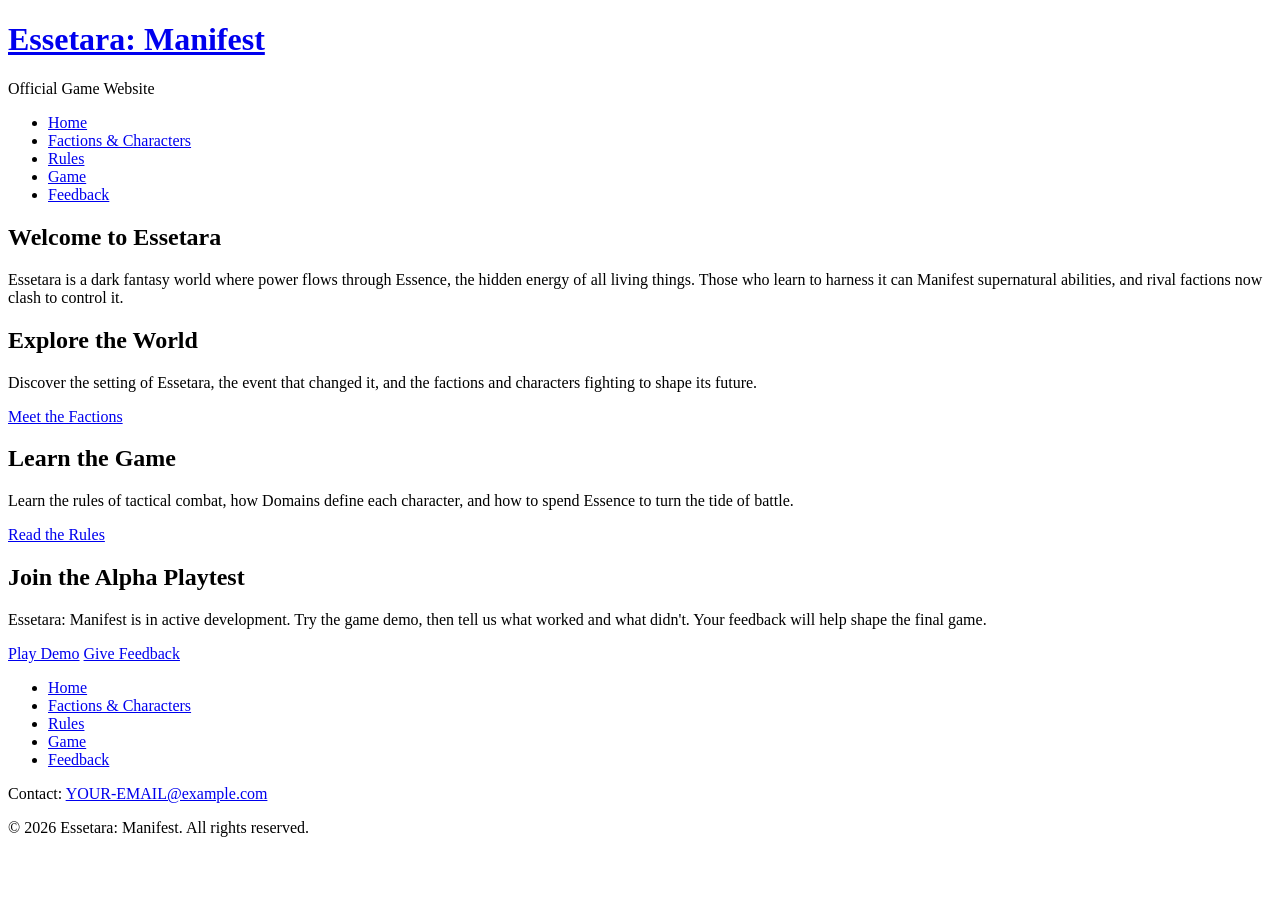
==== index.html @ f959d965 "Add files via upload Add more information about Essetara: Manifest" ====
<!DOCTYPE html>
<html lang="en">
<head>
  <title>Essetara: Manifest – Official Game Website</title>
  <meta charset="utf-8">
  <meta name="viewport" content="width=device-width, initial-scale=1.0">
  <meta name="description" content="Official website for Essetara: Manifest, a dark fantasy tactical skirmish game.">
  <link rel="stylesheet" href="css/style.css">
</head>
<body>
  <div id="wrapper">

    <!-- ===== HEADER: game title and navigation ===== -->
    <header>
      <!-- Future logo: replace this comment with
           <img src="images/logo.png" alt="Essetara: Manifest logo" class="logo"> -->
      <h1><a href="index.html">Essetara: Manifest</a></h1>
      <p class="tagline">Official Game Website</p>

      <nav>
        <ul>
          <li><a href="index.html" class="current">Home</a></li>
          <li><a href="factions.html">Factions &amp; Characters</a></li>
          <li><a href="rules.html">Rules</a></li>
          <li><a href="game.html">Game</a></li>
          <li><a href="feedback.html">Feedback</a></li>
        </ul>
      </nav>
    </header>

    <main>

      <!-- ===== WELCOME HERO (image: images/hero-welcome.jpg) ===== -->
      <section id="welcome" class="hero">
        <div class="hero-text">
          <h2>Welcome to Essetara</h2>
          <p>Essetara is a dark fantasy world where power flows through Essence, the hidden energy of all living things. Those who learn to harness it can Manifest supernatural abilities, and rival factions now clash to control it.</p>
        </div>
      </section>

      <!-- ===== TWO CARDS: Explore the World and Learn the Game ===== -->
      <div class="card-row">

        <!-- Card image: images/card-world.jpg -->
        <article id="explore-card" class="card">
          <div class="card-text">
            <h2>Explore the World</h2>
            <p>Discover the setting of Essetara, the event that changed it, and the factions and characters fighting to shape its future.</p>
            <a href="factions.html" class="button">Meet the Factions</a>
          </div>
        </article>

        <!-- Card image: images/card-rules.jpg -->
        <article id="learn-card" class="card">
          <div class="card-text">
            <h2>Learn the Game</h2>
            <p>Learn the rules of tactical combat, how Domains define each character, and how to spend Essence to turn the tide of battle.</p>
            <a href="rules.html" class="button">Read the Rules</a>
          </div>
        </article>

      </div>

      <!-- ===== ALPHA PLAYTEST CALL TO ACTION (image: images/hero-playtest.jpg) ===== -->
      <section id="playtest" class="hero">
        <div class="hero-text">
          <h2>Join the Alpha Playtest</h2>
          <p>Essetara: Manifest is in active development. Try the game demo, then tell us what worked and what didn't. Your feedback will help shape the final game.</p>
          <a href="game.html" class="button">Play Demo</a>
          <a href="feedback.html" class="button button-outline">Give Feedback</a>
        </div>
      </section>

    </main>

    <!-- ===== FOOTER: copyright, links, and contact ===== -->
    <footer>
      <ul class="footer-links">
        <li><a href="index.html">Home</a></li>
        <li><a href="factions.html">Factions &amp; Characters</a></li>
        <li><a href="rules.html">Rules</a></li>
        <li><a href="game.html">Game</a></li>
        <li><a href="feedback.html">Feedback</a></li>
      </ul>

      <!-- Replace YOUR-EMAIL@example.com with your real contact email (in both places below) -->
      <p>Contact: <a href="mailto:YOUR-EMAIL@example.com">YOUR-EMAIL@example.com</a></p>

      <p>&copy; 2026 Essetara: Manifest. All rights reserved.</p>
    </footer>

  </div>
</body>
</html>
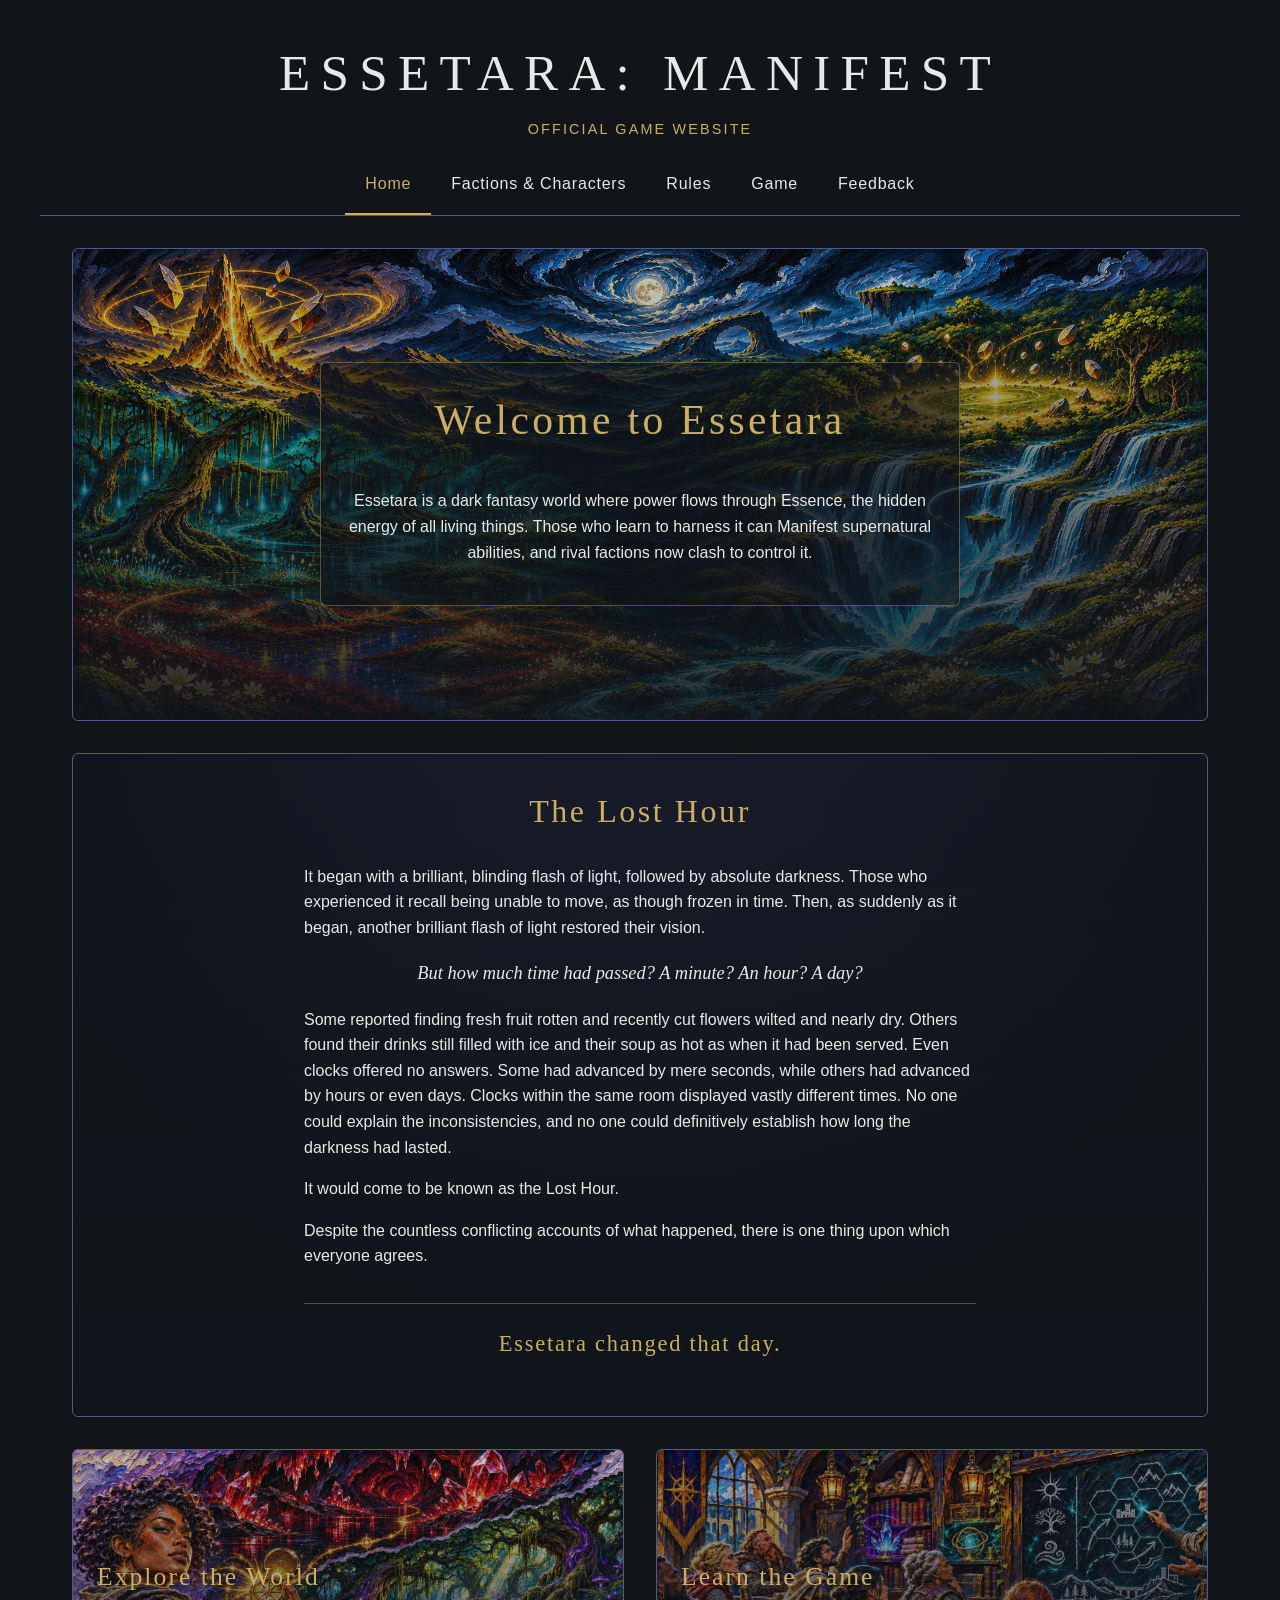
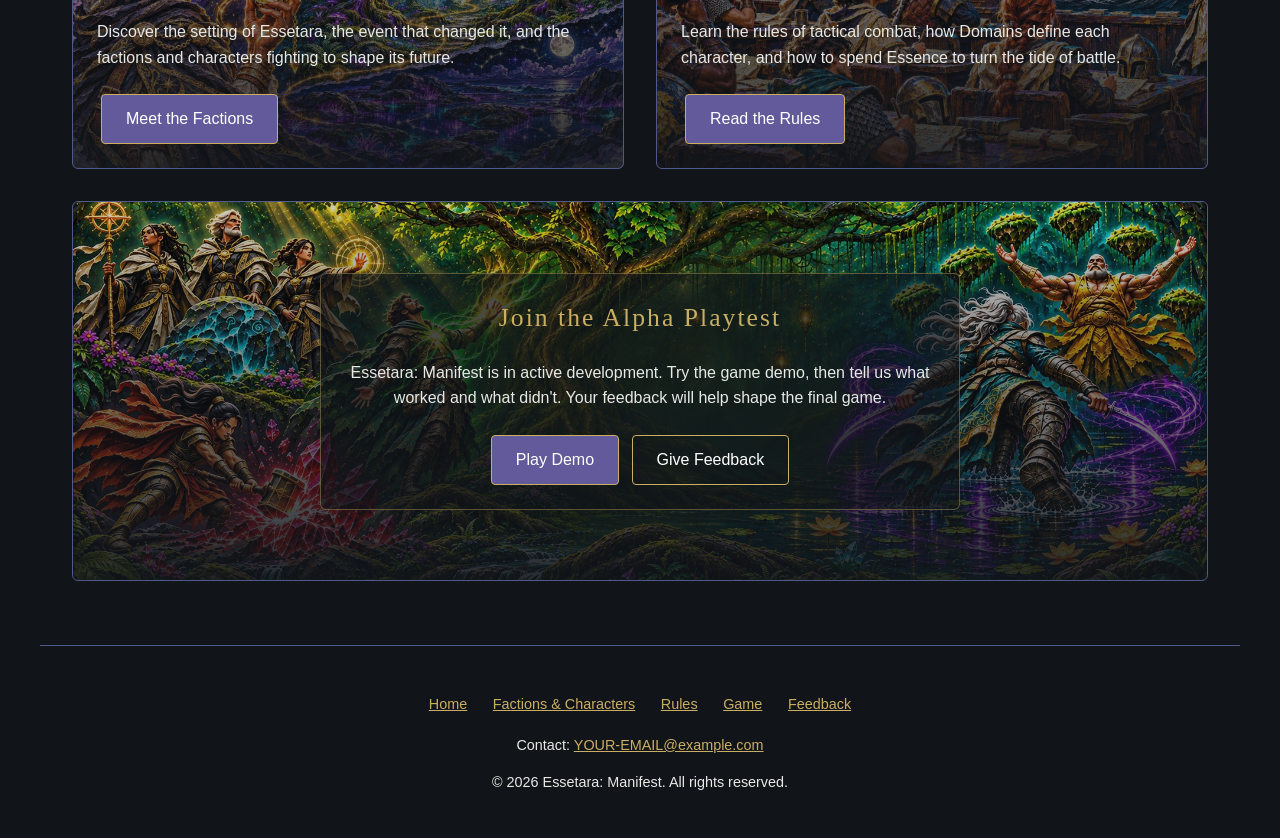
==== commit b1f021be: "Add The Lost Hour section to the Home page" ====
--- a/index.html
+++ b/index.html
@@ -35,6 +35,26 @@
         <div class="hero-text">
           <h2>Welcome to Essetara</h2>
           <p>Essetara is a dark fantasy world where power flows through Essence, the hidden energy of all living things. Those who learn to harness it can Manifest supernatural abilities, and rival factions now clash to control it.</p>
+        </div>
+      </section>
+
+      <!-- ===== THE LOST HOUR: the event that changed everything
+           (optional background image: images/lost-hour.jpg) ===== -->
+      <section id="lost-hour">
+        <div class="story-text">
+          <h2>The Lost Hour</h2>
+
+          <p>It began with a brilliant, blinding flash of light, followed by absolute darkness. Those who experienced it recall being unable to move, as though frozen in time. Then, as suddenly as it began, another brilliant flash of light restored their vision.</p>
+
+          <p class="story-question">But how much time had passed? A minute? An hour? A day?</p>
+
+          <p>Some reported finding fresh fruit rotten and recently cut flowers wilted and nearly dry. Others found their drinks still filled with ice and their soup as hot as when it had been served. Even clocks offered no answers. Some had advanced by mere seconds, while others had advanced by hours or even days. Clocks within the same room displayed vastly different times. No one could explain the inconsistencies, and no one could definitively establish how long the darkness had lasted.</p>
+
+          <p>It would come to be known as the Lost Hour.</p>
+
+          <p>Despite the countless conflicting accounts of what happened, there is one thing upon which everyone agrees.</p>
+
+          <p class="story-ending">Essetara changed that day.</p>
         </div>
       </section>
 
--- a/css/style.css
+++ b/css/style.css
@@ -0,0 +1,616 @@
+/* =========================================================
+   Essetara: Manifest – Official Game Website
+   Main stylesheet (css/style.css)
+
+   Color palette
+   Background:  #11151A  (near-black charcoal)
+   Text:        #E7E9E6  (soft white)
+   Primary:     #625A9B  (blue violet)
+   Secondary:   #4E5A8A  (deep indigo)
+   Accent:      #C9AE63  (muted antique gold)
+   ========================================================= */
+
+* {
+  box-sizing: border-box;
+}
+
+/* ===== BASE PAGE STYLES ===== */
+
+/* Jump links (like the faction links) glide to their section instead of jumping */
+html {
+  scroll-behavior: smooth;
+}
+
+body {
+  margin: 0;
+  background-color: #11151A;
+  color: #E7E9E6;
+  font-family: Arial, Helvetica, sans-serif;
+  line-height: 1.6;
+}
+
+#wrapper {
+  max-width: 1200px;
+  margin: 0 auto;
+}
+
+h1,
+h2,
+h3,
+h4 {
+  font-family: Georgia, "Times New Roman", serif;
+  font-weight: normal;
+  letter-spacing: 0.08em;
+}
+
+h2 {
+  color: #C9AE63;
+  font-size: 1.6em;
+  margin-top: 0;
+}
+
+/* ===== HEADER ===== */
+header {
+  text-align: center;
+  padding: 2em 1em 0 1em;
+  border-bottom: 1px solid #4E5A8A;
+}
+
+header h1 {
+  margin: 0;
+  font-size: 2em;
+  text-transform: uppercase;
+  letter-spacing: 0.2em;
+}
+
+header h1 a {
+  color: #E7E9E6;
+  text-decoration: none;
+}
+
+.tagline {
+  margin-top: 0.25em;
+  color: #C9AE63;
+  font-size: 0.9em;
+  letter-spacing: 0.15em;
+  text-transform: uppercase;
+}
+
+/* Future logo image (add the <img> in index.html when ready) */
+.logo {
+  display: block;
+  max-width: 120px;
+  margin: 0 auto 1em auto;
+}
+
+/* ===== NAVIGATION ===== */
+nav ul {
+  list-style-type: none;
+  margin: 0;
+  padding-left: 0;
+}
+
+nav li {
+  border-top: 1px solid #4E5A8A;
+}
+
+nav a {
+  display: block;
+  padding: 0.75em;
+  text-decoration: none;
+  letter-spacing: 0.05em;
+}
+
+nav a:link,
+nav a:visited {
+  color: #E7E9E6;
+}
+
+nav a:hover,
+nav a:focus {
+  color: #C9AE63;
+}
+
+/* Highlights the page the visitor is currently on */
+nav a.current {
+  color: #C9AE63;
+  border-bottom: 2px solid #C9AE63;
+}
+
+/* ===== MAIN CONTENT ===== */
+main {
+  padding: 1.5em 1em;
+}
+
+/* ===== HERO SECTIONS (Welcome and Alpha Playtest) =====
+   Each background has two layers:
+   1. A dark gradient on top so the text stays readable.
+   2. The artwork image underneath.
+   If an image file is missing, the gradient and the
+   background-color still display, so the page looks finished. */
+.hero {
+  display: flex;
+  align-items: center;
+  justify-content: center;
+  min-height: 320px;
+  margin-bottom: 2em;
+  padding: 2em 1em;
+  background-color: #1B2030;
+  background-size: cover;
+  background-position: center;
+  background-repeat: no-repeat;
+  border: 1px solid #4E5A8A;
+  border-radius: 6px;
+  text-align: center;
+}
+
+/* IMAGE: replace images/hero-welcome.jpg with your Welcome artwork */
+#welcome {
+  min-height: 420px;
+  background-image: linear-gradient(rgba(17, 21, 26, 0.2), rgba(17, 21, 26, 0.9)),
+                    url(../images/hero-welcome.jpg),
+                    linear-gradient(135deg, #2A2550, #11151A);
+}
+
+/* IMAGE: replace images/hero-playtest.jpg with your Playtest artwork */
+#playtest {
+  background-image: linear-gradient(rgba(17, 21, 26, 0.2), rgba(17, 21, 26, 0.9)),
+                    url(../images/hero-playtest.jpg),
+                    linear-gradient(135deg, #11151A, #2E3558);
+}
+
+.hero-text {
+  max-width: 40em;
+  padding: 1.5em;
+  background-color: rgba(17, 21, 26, 0.6);
+  border: 1px solid rgba(201, 174, 99, 0.4);
+  border-radius: 6px;
+}
+
+#welcome h2 {
+  font-size: 2em;
+}
+
+/* ===== THE LOST HOUR (story section under Welcome) =====
+   A dark, mostly-text panel. The top gradient is very dark so the long
+   text stays easy to read. Add images/lost-hour.jpg later if you want
+   artwork behind it; until then the purple glow gradient shows. */
+#lost-hour {
+  margin-bottom: 2em;
+  padding: 2em 1.25em;
+  background-color: #1B2030;
+  background-image: linear-gradient(rgba(17, 21, 26, 0.8), rgba(17, 21, 26, 0.95)),
+                    url(../images/lost-hour.jpg),
+                    radial-gradient(circle at top, #3A3470, #11151A 70%);
+  background-size: cover;
+  background-position: center;
+  border: 1px solid #4E5A8A;
+  border-radius: 6px;
+}
+
+/* Keeps the lines a comfortable reading length on wide screens */
+.story-text {
+  max-width: 42em;
+  margin: 0 auto;
+}
+
+#lost-hour h2 {
+  font-size: 2em;
+  text-align: center;
+}
+
+.story-question {
+  font-family: Georgia, "Times New Roman", serif;
+  font-style: italic;
+  font-size: 1.15em;
+  text-align: center;
+}
+
+/* The closing line: gold, larger, with a thin gold rule above it */
+.story-ending {
+  margin-top: 1.5em;
+  padding-top: 1em;
+  font-family: Georgia, "Times New Roman", serif;
+  font-size: 1.4em;
+  letter-spacing: 0.08em;
+  color: #C9AE63;
+  text-align: center;
+  border-top: 1px solid rgba(201, 174, 99, 0.4);
+}
+
+/* ===== CONTENT CARDS (Explore the World and Learn the Game) ===== */
+.card {
+  display: flex;
+  align-items: flex-end;
+  min-height: 320px;
+  margin-bottom: 2em;
+  background-color: #1B2030;
+  background-size: cover;
+  background-position: center;
+  border: 1px solid #4E5A8A;
+  border-radius: 6px;
+}
+
+/* IMAGE: World artwork (images/card-world.jpg)
+   background-position keeps the character on the left side in view */
+#explore-card {
+  background-image: linear-gradient(rgba(17, 21, 26, 0.2), rgba(17, 21, 26, 0.9)),
+                    url(../images/card-world.jpg),
+                    linear-gradient(160deg, #3A3470, #11151A);
+  background-position: 15% center;
+}
+
+/* IMAGE: replace images/card-rules.jpg with your Rules artwork */
+#learn-card {
+  background-image: linear-gradient(rgba(17, 21, 26, 0.3), rgba(17, 21, 26, 0.9)),
+                    url(../images/card-rules.jpg),
+                    linear-gradient(160deg, #2E3A66, #11151A);
+}
+
+.card-text {
+  padding: 1.5em;
+}
+
+/* ===== BUTTONS ===== */
+.button {
+  display: inline-block;
+  margin: 0.5em 0.25em 0 0.25em;
+  padding: 0.7em 1.5em;
+  background-color: #625A9B;
+  color: #FFFFFF;
+  text-decoration: none;
+  border: 1px solid #C9AE63;
+  border-radius: 4px;
+  transition: background-color 0.3s;
+}
+
+.button:hover,
+.button:focus {
+  background-color: #4E5A8A;
+}
+
+/* Second-style button with a transparent background */
+.button-outline {
+  background-color: transparent;
+}
+
+/* =========================================================
+   FACTIONS & CHARACTERS PAGE (factions.html)
+   ========================================================= */
+
+/* ----- Page banner ----- */
+.page-banner {
+  margin-bottom: 1.5em;
+  padding: 2em 1em;
+  background-color: #1B2030;
+  background-size: cover;
+  background-position: center;
+  border: 1px solid #625A9B;
+  border-radius: 6px;
+  text-align: center;
+}
+
+.page-banner h2 {
+  margin-bottom: 0.25em;
+  font-size: 2.2em;
+}
+
+.page-banner p {
+  margin: 0;
+}
+
+/* IMAGE: replace images/banner-factions.jpg with your Factions banner artwork */
+#factions-banner {
+  background-image: linear-gradient(rgba(17, 21, 26, 0.4), rgba(17, 21, 26, 0.8)),
+                    url(../images/banner-factions.jpg),
+                    linear-gradient(135deg, #2A2550, #11151A 50%, #2E3558);
+}
+
+/* ----- Faction jump links ----- */
+.faction-nav {
+  margin-bottom: 2em;
+}
+
+.faction-nav li {
+  margin: 0.4em;
+  border-top: none;
+}
+
+.faction-nav a {
+  padding: 0.6em 2em;
+  background-color: rgba(98, 90, 155, 0.35);
+  border: 1px solid #8E86C8;
+  border-radius: 4px;
+  text-align: center;
+}
+
+.faction-nav a:hover,
+.faction-nav a:focus {
+  background-color: #625A9B;
+  color: #E7E9E6;
+}
+
+/* ----- Faction sections ----- */
+.faction {
+  margin-bottom: 2em;
+  background-color: #151A24;
+  border: 1px solid #625A9B;
+  border-radius: 6px;
+}
+
+/* Faction header: emblem, name, motto, and overview */
+.faction-header {
+  display: flex;
+  flex-direction: column;
+  align-items: center;
+  gap: 1em;
+  padding: 1.5em;
+  background-color: #1B2030;
+  background-size: cover;
+  background-position: right center;
+  background-repeat: no-repeat;
+  border-bottom: 1px solid #4E5A8A;
+  border-radius: 6px 6px 0 0;
+  text-align: center;
+}
+
+/* IMAGES: faction header backgrounds. The gradient keeps the left side
+   dark for the text and lets the artwork show on the right. */
+#order-of-absolution .faction-header {
+  background-image: linear-gradient(to right, rgba(17, 21, 26, 0.95) 40%, rgba(17, 21, 26, 0.4)),
+                    url(../images/faction-absolution.jpg),
+                    linear-gradient(to right, #1B2030, #3A2E4A);
+}
+
+#esses-chosen .faction-header {
+  background-image: linear-gradient(to right, rgba(17, 21, 26, 0.95) 40%, rgba(17, 21, 26, 0.4)),
+                    url(../images/faction-chosen.jpg),
+                    linear-gradient(to right, #1B2030, #24384A);
+}
+
+#horizon-industries .faction-header {
+  background-image: linear-gradient(to right, rgba(17, 21, 26, 0.95) 40%, rgba(17, 21, 26, 0.4)),
+                    url(../images/faction-horizon.jpg),
+                    linear-gradient(to right, #1B2030, #2E3558);
+}
+
+/* Emblems sit on a light tile so their dark details (the Order's ring,
+   New Horizon's navy stripes) stay visible against the dark page.
+   object-fit: contain shows the whole emblem without cropping. */
+.emblem {
+  width: 110px;
+  height: 110px;
+  flex-shrink: 0;
+  padding: 4px;
+  object-fit: contain;
+  background-image: radial-gradient(#E7E9E6, #A9ADBE);
+  border: 1px solid #C9AE63;
+  border-radius: 4px;
+}
+
+.faction-intro h3 {
+  margin: 0;
+  color: #C9AE63;
+  font-size: 1.8em;
+}
+
+.faction-motto {
+  margin: 0 0 0.5em 0;
+  font-family: Georgia, "Times New Roman", serif;
+  font-style: italic;
+}
+
+.faction-intro p {
+  max-width: 45em;
+}
+
+/* ----- Character cards ----- */
+.character-row {
+  padding: 1em;
+}
+
+/* On phones the portrait sits above the text; from 600px up it moves beside it */
+.character-card {
+  display: flex;
+  flex-direction: column;
+  align-items: center;
+  gap: 1em;
+  margin-bottom: 1.5em;
+  padding: 1em;
+  background-color: #1B2030;
+  border: 1px solid #625A9B;
+  border-radius: 6px;
+}
+
+.character-card:last-child {
+  margin-bottom: 0;
+}
+
+/* Every portrait displays at the same size, whatever the image's original size */
+.portrait {
+  width: 110px;
+  height: 150px;
+  flex-shrink: 0;
+  object-fit: cover;
+  border: 1px solid #8E86C8;
+  border-radius: 4px;
+}
+
+.character-info h4 {
+  margin: 0 0 0.4em 0;
+  color: #C9AE63;
+  font-size: 1.25em;
+}
+
+.character-info h5 {
+  margin: 0.75em 0 0.25em 0;
+  padding-top: 0.75em;
+  border-top: 1px solid rgba(201, 174, 99, 0.5);
+  color: #C9AE63;
+  font-size: 0.95em;
+  font-weight: normal;
+}
+
+.character-info p {
+  margin: 0;
+  font-size: 0.9em;
+}
+
+/* =========================================================
+   GAME PAGE (game.html)
+   ========================================================= */
+
+#game-banner {
+  background-image: linear-gradient(rgba(17, 21, 26, 0.4), rgba(17, 21, 26, 0.8)),
+                    url(../images/hero-playtest.jpg),
+                    linear-gradient(135deg, #2A2550, #11151A 50%, #2E3558);
+}
+
+/* Gold-trimmed box around the game */
+.game-frame-box {
+  margin-bottom: 1.5em;
+  padding: 0.5em;
+  background-color: #151A24;
+  border: 1px solid #C9AE63;
+  border-radius: 6px;
+}
+
+/* The game fills the box's width and keeps its 16:9 widescreen shape */
+.game-frame {
+  display: block;
+  width: 100%;
+  aspect-ratio: 16 / 9;
+  border: 0;
+  background-color: #000000;
+}
+
+.game-notes {
+  margin-bottom: 2em;
+  text-align: center;
+}
+
+/* ===== FOOTER ===== */
+footer {
+  padding: 2em 1em;
+  border-top: 1px solid #4E5A8A;
+  text-align: center;
+  font-size: 0.9em;
+}
+
+.footer-links {
+  list-style-type: none;
+  padding-left: 0;
+}
+
+.footer-links li {
+  display: inline-block;
+  margin: 0.25em 0.75em;
+}
+
+footer a:link,
+footer a:visited {
+  color: #C9AE63;
+}
+
+footer a:hover,
+footer a:focus {
+  color: #E7E9E6;
+}
+
+/* ===== TABLET AND LARGER (600px and up) ===== */
+@media (min-width: 600px) {
+  header h1 {
+    font-size: 2.6em;
+  }
+
+  /* Navigation becomes a horizontal bar */
+  nav ul {
+    display: flex;
+    flex-flow: row wrap;
+    justify-content: center;
+  }
+
+  nav li {
+    border-top: none;
+  }
+
+  nav a {
+    padding: 1em 1.25em;
+  }
+
+  /* The two cards sit side by side and share the width equally */
+  .card-row {
+    display: flex;
+    flex-direction: row;
+    gap: 2em;
+  }
+
+  .card {
+    flex: 1;
+  }
+
+  /* Welcome box takes the same shape as hero-welcome.jpg (1920 x 800),
+     so the whole image shows without the top or bottom being cut off.
+     If you replace the image with one of a different size,
+     update these two numbers to match its width and height. */
+  #welcome {
+    min-height: 0;
+    aspect-ratio: 1920 / 800;
+  }
+
+  /* Factions page: emblem sits beside the faction text,
+     separated by a thin gold line */
+  .faction-header {
+    flex-direction: row;
+    text-align: left;
+  }
+
+  .faction-intro {
+    padding-left: 1.5em;
+    border-left: 2px solid #C9AE63;
+  }
+
+  .character-row {
+    padding: 1.5em;
+  }
+
+  .character-card {
+    flex-direction: row;
+    align-items: flex-start;
+  }
+}
+
+/* ===== DESKTOP (1024px and up) ===== */
+@media (min-width: 1024px) {
+  header h1 {
+    font-size: 3.2em;
+  }
+
+  main {
+    padding: 2em;
+  }
+
+  .hero {
+    min-height: 380px;
+  }
+
+  #welcome h2 {
+    font-size: 2.6em;
+  }
+
+  /* Factions page: three character cards side by side, equal width */
+  .character-row {
+    display: flex;
+    gap: 1.25em;
+  }
+
+  .character-card {
+    flex: 1;
+    margin-bottom: 0;
+  }
+
+  .portrait {
+    width: 95px;
+    height: 130px;
+  }
+}
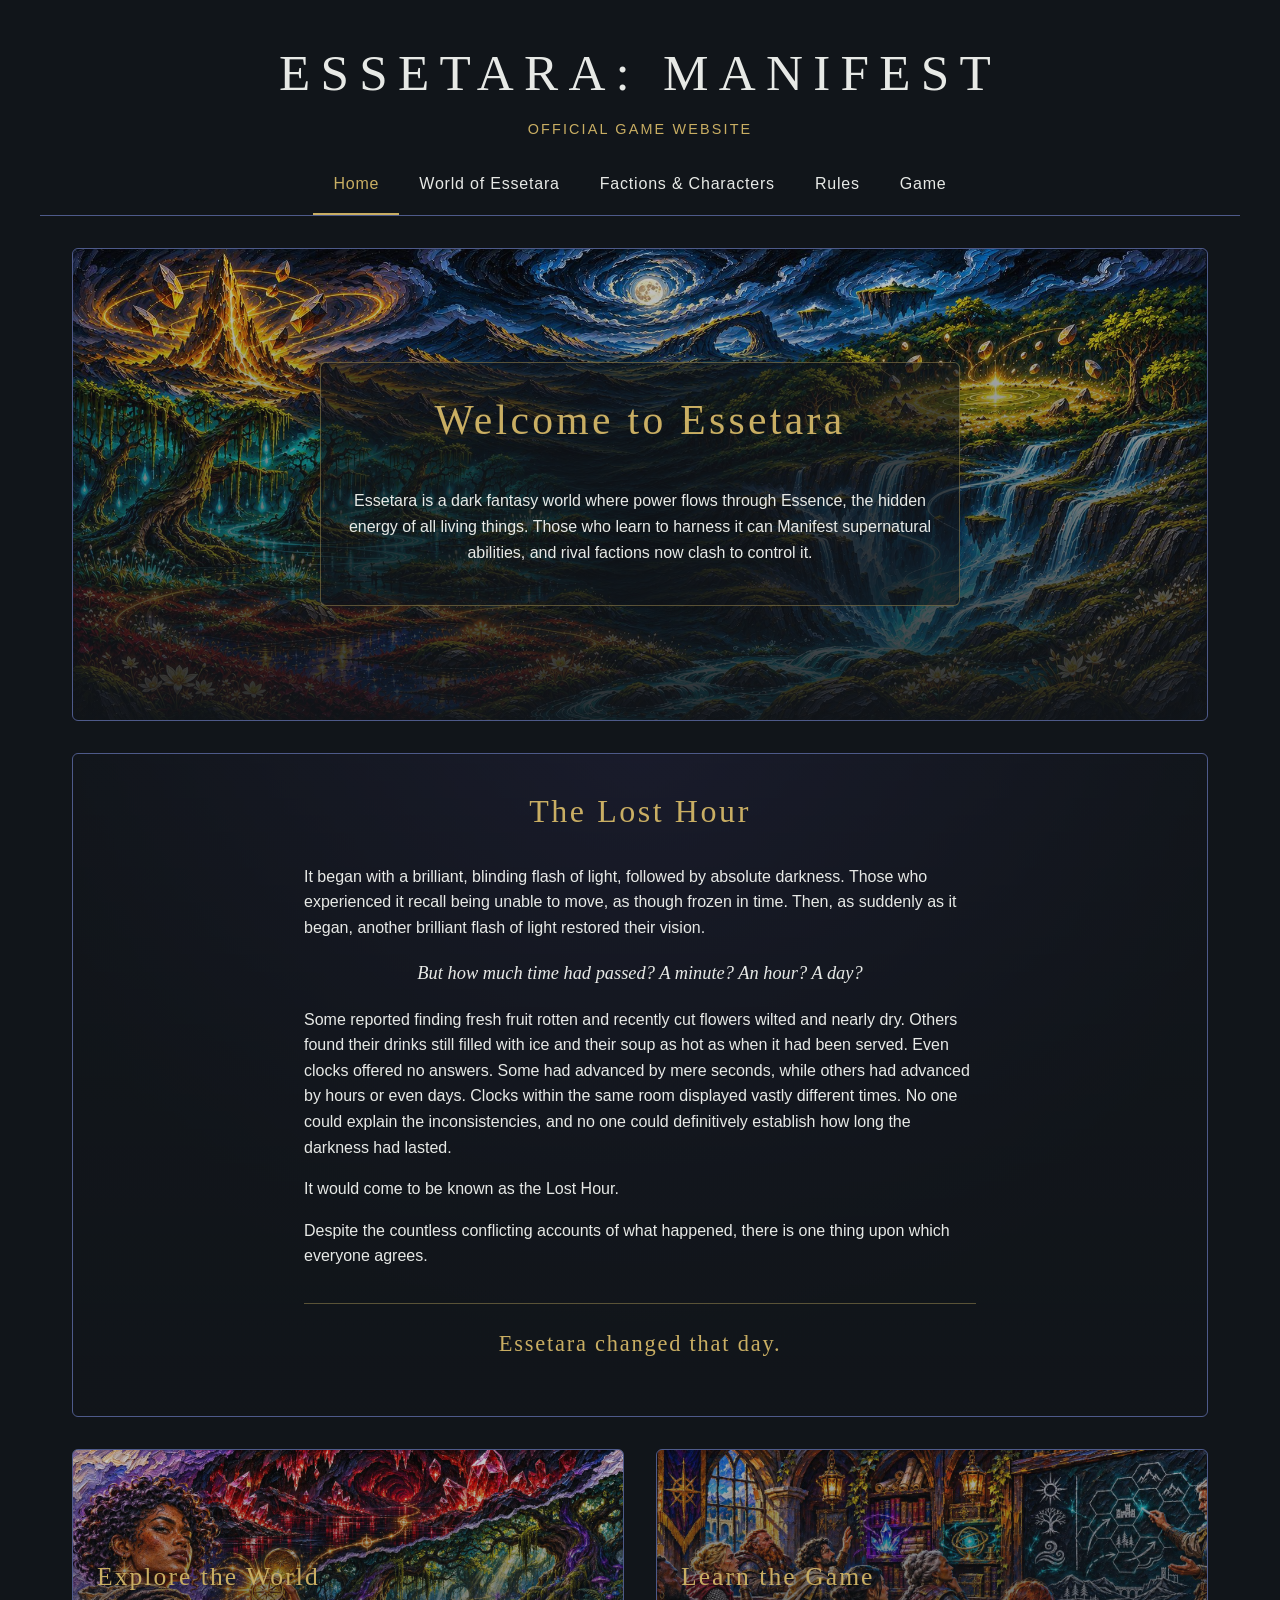
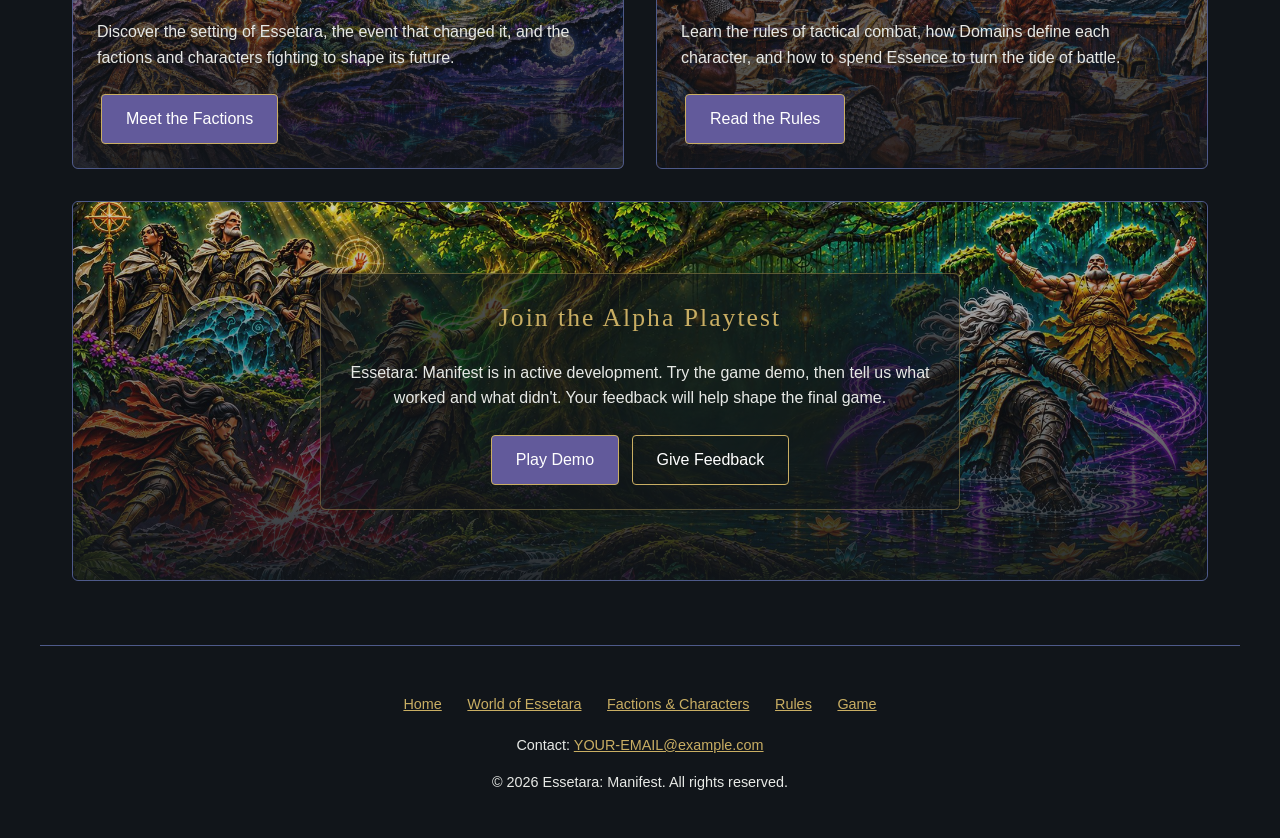
==== commit 0c170d17: "Move feedback into the Game page, add World of Essetara to navigation" ====
--- a/index.html
+++ b/index.html
@@ -20,10 +20,10 @@
       <nav>
         <ul>
           <li><a href="index.html" class="current">Home</a></li>
+          <li><a href="world.html">World of Essetara</a></li>
           <li><a href="factions.html">Factions &amp; Characters</a></li>
           <li><a href="rules.html">Rules</a></li>
           <li><a href="game.html">Game</a></li>
-          <li><a href="feedback.html">Feedback</a></li>
         </ul>
       </nav>
     </header>
@@ -87,7 +87,7 @@
           <h2>Join the Alpha Playtest</h2>
           <p>Essetara: Manifest is in active development. Try the game demo, then tell us what worked and what didn't. Your feedback will help shape the final game.</p>
           <a href="game.html" class="button">Play Demo</a>
-          <a href="feedback.html" class="button button-outline">Give Feedback</a>
+          <a href="game.html#feedback" class="button button-outline">Give Feedback</a>
         </div>
       </section>
 
@@ -97,10 +97,10 @@
     <footer>
       <ul class="footer-links">
         <li><a href="index.html">Home</a></li>
+        <li><a href="world.html">World of Essetara</a></li>
         <li><a href="factions.html">Factions &amp; Characters</a></li>
         <li><a href="rules.html">Rules</a></li>
         <li><a href="game.html">Game</a></li>
-        <li><a href="feedback.html">Feedback</a></li>
       </ul>
 
       <!-- Replace YOUR-EMAIL@example.com with your real contact email (in both places below) -->
--- a/css/style.css
+++ b/css/style.css
@@ -175,17 +175,22 @@
    A dark, mostly-text panel. The top gradient is very dark so the long
    text stays easy to read. Add images/lost-hour.jpg later if you want
    artwork behind it; until then the purple glow gradient shows. */
-#lost-hour {
+/* Shared dark panel: also used by the Feedback section on game.html */
+#lost-hour,
+#feedback {
   margin-bottom: 2em;
   padding: 2em 1.25em;
   background-color: #1B2030;
+  border: 1px solid #4E5A8A;
+  border-radius: 6px;
+}
+
+#lost-hour {
   background-image: linear-gradient(rgba(17, 21, 26, 0.8), rgba(17, 21, 26, 0.95)),
                     url(../images/lost-hour.jpg),
                     radial-gradient(circle at top, #3A3470, #11151A 70%);
   background-size: cover;
   background-position: center;
-  border: 1px solid #4E5A8A;
-  border-radius: 6px;
 }
 
 /* Keeps the lines a comfortable reading length on wide screens */
@@ -489,6 +494,80 @@
   text-align: center;
 }
 
+/* ----- Feedback section (the panel itself is styled with #lost-hour) ----- */
+#feedback h2 {
+  text-align: center;
+}
+
+/* Inner boxes: the download steps and the form preview */
+.feedback-box {
+  margin-top: 1.5em;
+  padding: 1.5em;
+  background-color: #151A24;
+  border: 1px solid #625A9B;
+  border-radius: 6px;
+}
+
+.feedback-box h3 {
+  margin-top: 0;
+  color: #C9AE63;
+}
+
+.feedback-steps li {
+  margin-bottom: 0.4em;
+}
+
+.preview-note {
+  font-style: italic;
+  font-size: 0.9em;
+}
+
+/* The form stacks each label above its field */
+#feedback form {
+  display: flex;
+  flex-direction: column;
+}
+
+#feedback label,
+.form-question {
+  margin: 1em 0 0.4em 0;
+  color: #E7E9E6;
+}
+
+#feedback input[type="text"],
+#feedback input[type="email"],
+#feedback textarea {
+  width: 100%;
+  padding: 0.6em;
+  background-color: #11151A;
+  color: #E7E9E6;
+  font-family: Arial, Helvetica, sans-serif;
+  font-size: 1em;
+  border: 1px solid #4E5A8A;
+  border-radius: 4px;
+}
+
+/* Gold outline shows which field the tester is typing in */
+#feedback input:focus,
+#feedback textarea:focus {
+  border-color: #C9AE63;
+  outline: none;
+}
+
+/* Question 2: Yes/No buttons with the email field beside them */
+#feedback .contact-choice label {
+  margin: 0 1.5em 0 0.4em;
+}
+
+/* Gold radio buttons */
+.contact-choice input {
+  accent-color: #C9AE63;
+}
+
+.contact-email label {
+  display: block;
+}
+
 /* ===== FOOTER ===== */
 footer {
   padding: 2em 1em;
@@ -578,6 +657,26 @@
     flex-direction: row;
     align-items: flex-start;
   }
+
+  /* Game page feedback: Yes/No and the email field sit side by side */
+  .contact-row {
+    display: flex;
+    flex-direction: row;
+    align-items: flex-end;
+    gap: 1.5em;
+  }
+
+  .contact-choice {
+    padding-bottom: 0.6em;
+  }
+
+  .contact-email {
+    flex: 1;
+  }
+
+  #feedback .contact-email label {
+    margin-top: 0;
+  }
 }
 
 /* ===== DESKTOP (1024px and up) ===== */
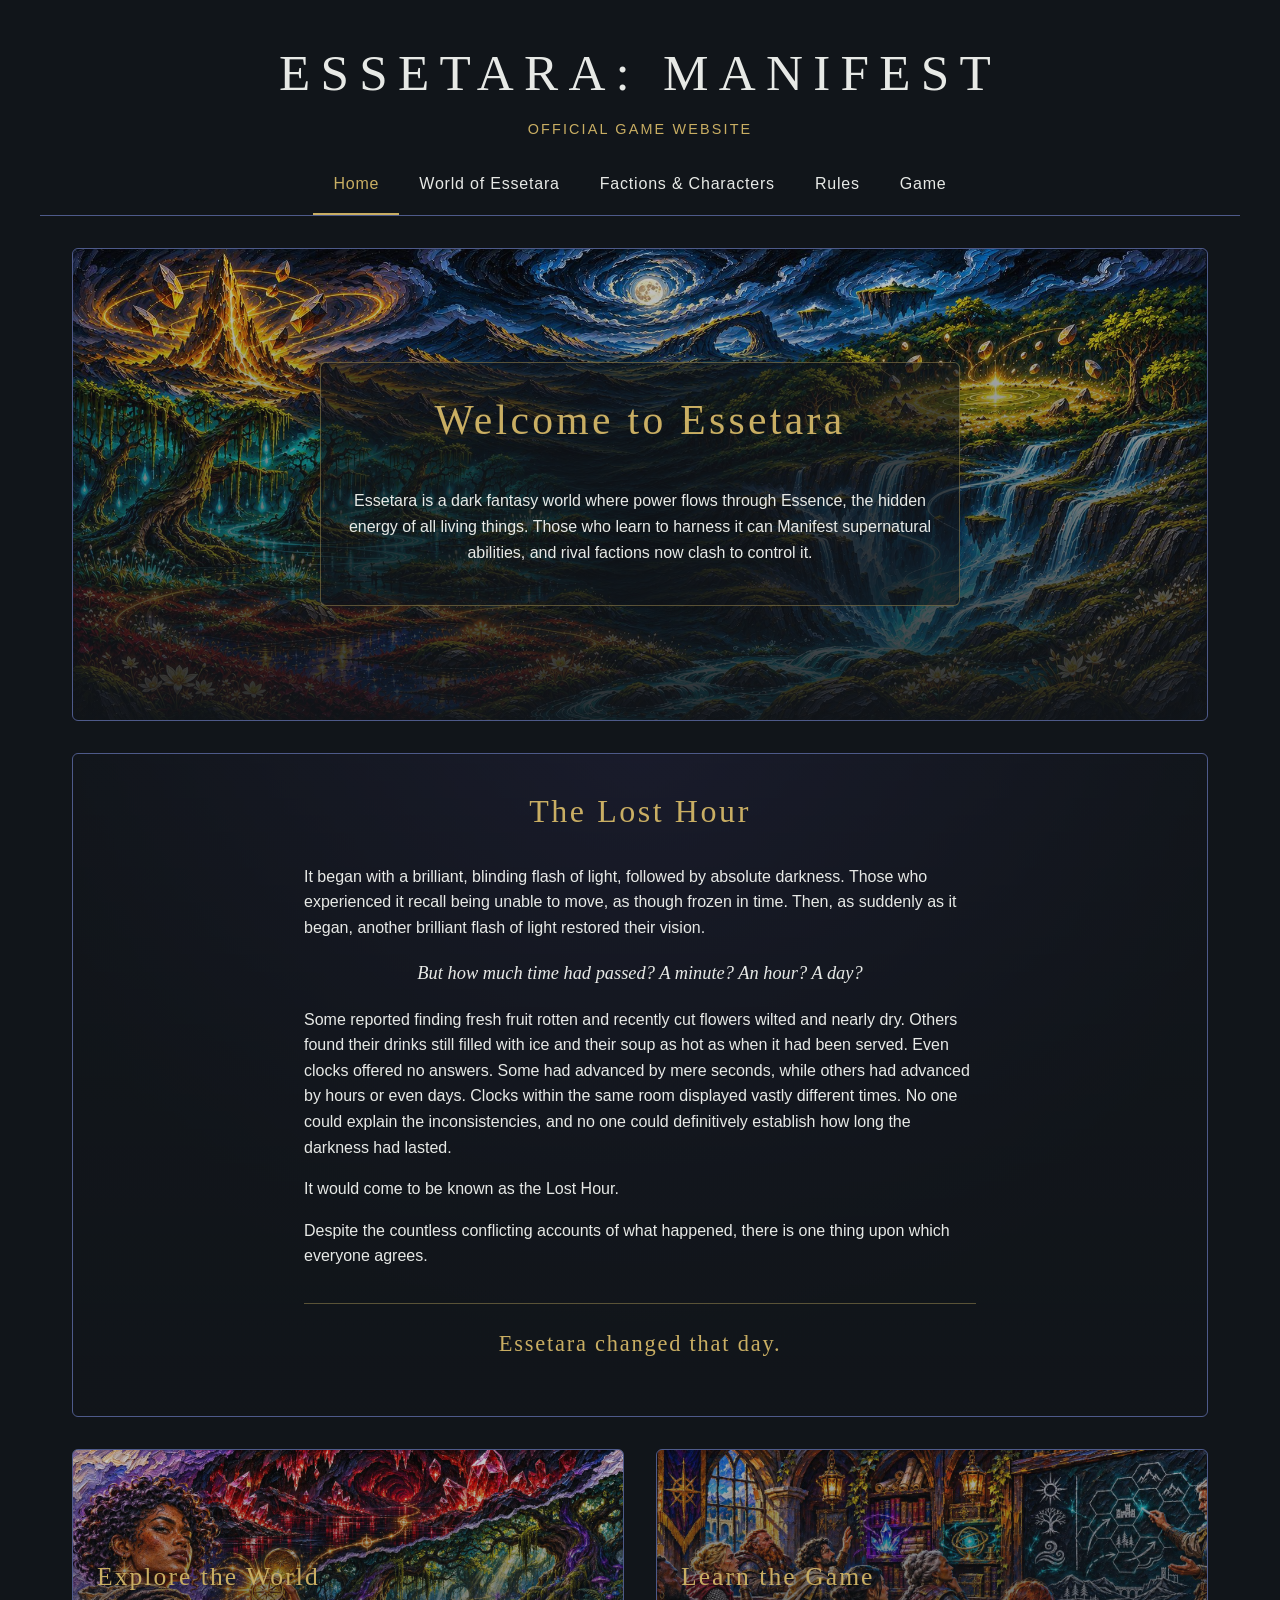
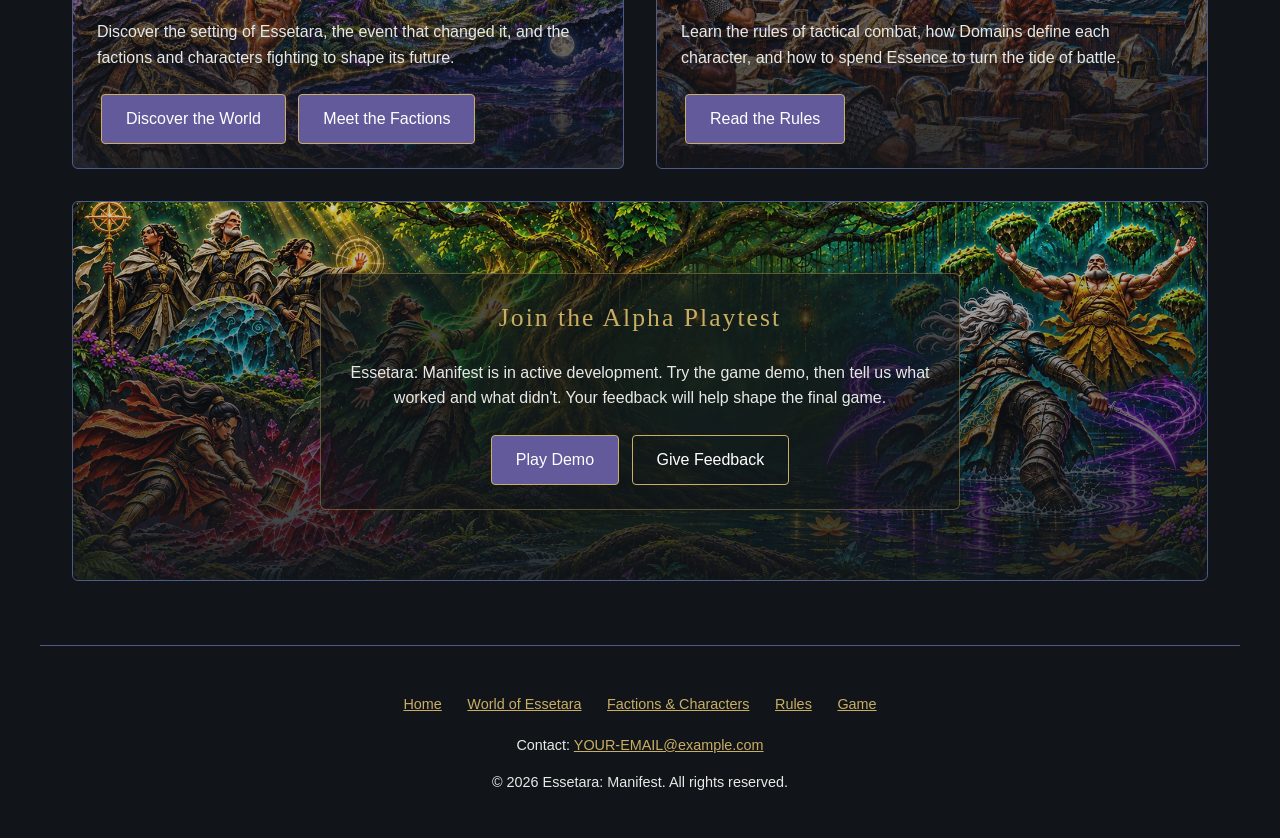
==== commit ac70e8f6: "Add Discover the World button to the Explore the World card" ====
--- a/index.html
+++ b/index.html
@@ -66,6 +66,7 @@
           <div class="card-text">
             <h2>Explore the World</h2>
             <p>Discover the setting of Essetara, the event that changed it, and the factions and characters fighting to shape its future.</p>
+            <a href="world.html" class="button">Discover the World</a>
             <a href="factions.html" class="button">Meet the Factions</a>
           </div>
         </article>
--- a/css/style.css
+++ b/css/style.css
@@ -167,7 +167,8 @@
   border-radius: 6px;
 }
 
-#welcome h2 {
+#welcome h2,
+#world-hero h2 {
   font-size: 2em;
 }
 
@@ -175,8 +176,10 @@
    A dark, mostly-text panel. The top gradient is very dark so the long
    text stays easy to read. Add images/lost-hour.jpg later if you want
    artwork behind it; until then the purple glow gradient shows. */
-/* Shared dark panel: also used by the Feedback section on game.html */
+/* Shared dark panel: also used by the World page's Lost Hour story
+   and the Feedback section on game.html */
 #lost-hour,
+#world-lost-hour,
 #feedback {
   margin-bottom: 2em;
   padding: 2em 1.25em;
@@ -199,7 +202,8 @@
   margin: 0 auto;
 }
 
-#lost-hour h2 {
+#lost-hour h2,
+#world-lost-hour h2 {
   font-size: 2em;
   text-align: center;
 }
@@ -462,6 +466,115 @@
 }
 
 /* =========================================================
+   WORLD OF ESSETARA PAGE (world.html)
+   ========================================================= */
+
+/* ----- A. Page introduction: uses the .hero layout from the Home page ----- */
+/* IMAGE: add images/world-hero.jpg for the World hero artwork */
+#world-hero {
+  min-height: 420px;
+  background-image: linear-gradient(rgba(17, 21, 26, 0.2), rgba(17, 21, 26, 0.9)),
+                    url(../images/world-hero.jpg),
+                    linear-gradient(135deg, #2A2550, #11151A 60%, #2E3558);
+}
+
+/* ----- B and D. Image-and-text rows ----- */
+.world-chapter {
+  display: flex;
+  flex-direction: column;
+  gap: 1.25em;
+  margin-bottom: 2em;
+  padding: 1.25em;
+  background-color: #151A24;
+  border: 1px solid #625A9B;
+  border-radius: 6px;
+}
+
+/* Landscape images keep a 3:2 shape and crop to fill it */
+.world-image {
+  display: block;
+  width: 100%;
+  aspect-ratio: 3 / 2;
+  object-fit: cover;
+  border: 1px solid #C9AE63;
+  border-radius: 4px;
+}
+
+.world-text h3 {
+  margin: 1em 0 0.4em 0;
+  color: #C9AE63;
+}
+
+/* The first heading in each text block needs no space above it */
+.world-text h2 + h3,
+.world-text h3:first-child {
+  margin-top: 0;
+}
+
+.world-after h2 {
+  text-align: center;
+}
+
+/* ----- C. The Lost Hour: prominent artwork behind a dark overlay.
+   The panel box comes from the shared #lost-hour rule above, and the
+   text styles (.story-question, .story-ending) are reused from Home. ----- */
+/* IMAGE: add images/world-lost-hour.jpg (darkness, a blinding flash, or a frozen world) */
+#world-lost-hour {
+  padding: 3em 1em;
+  background-image: linear-gradient(rgba(17, 21, 26, 0.55), rgba(17, 21, 26, 0.85)),
+                    url(../images/world-lost-hour.jpg),
+                    radial-gradient(ellipse at top, #E7E9E6, #625A9B 15%, #11151A 60%);
+  background-size: cover;
+  background-position: center;
+  border-color: #C9AE63;
+}
+
+/* A second dark layer right behind the words keeps the long story readable */
+#world-lost-hour .story-text {
+  padding: 1.5em;
+  background-color: rgba(17, 21, 26, 0.8);
+  border: 1px solid rgba(201, 174, 99, 0.4);
+  border-radius: 6px;
+}
+
+/* ----- E. Explore the Sites of Wonder ----- */
+#sites {
+  margin-bottom: 2em;
+  text-align: center;
+}
+
+.site-card {
+  margin-bottom: 1.25em;
+  background-color: #1B2030;
+  border: 1px solid #625A9B;
+  border-radius: 6px;
+  text-align: left;
+}
+
+.site-image {
+  display: block;
+  width: 100%;
+  aspect-ratio: 4 / 3;
+  object-fit: cover;
+  border-bottom: 1px solid #C9AE63;
+  border-radius: 6px 6px 0 0;
+}
+
+.site-info {
+  padding: 1em;
+}
+
+.site-info h3 {
+  margin: 0 0 0.4em 0;
+  color: #C9AE63;
+}
+
+.site-info p {
+  margin: 0;
+  font-size: 0.95em;
+}
+
+/* =========================================================
    GAME PAGE (game.html)
    ========================================================= */
 
@@ -499,7 +612,7 @@
   text-align: center;
 }
 
-/* Inner boxes: the download steps and the form preview */
+/* Inner box around the feedback form */
 .feedback-box {
   margin-top: 1.5em;
   padding: 1.5em;
@@ -511,15 +624,6 @@
 .feedback-box h3 {
   margin-top: 0;
   color: #C9AE63;
-}
-
-.feedback-steps li {
-  margin-bottom: 0.4em;
-}
-
-.preview-note {
-  font-style: italic;
-  font-size: 0.9em;
 }
 
 /* The form stacks each label above its field */
@@ -568,6 +672,396 @@
   display: block;
 }
 
+/* Submit button: uses the .button look, sized to its text
+   instead of stretching across the form */
+#feedback input[type="submit"] {
+  align-self: flex-start;
+  margin: 1.5em 0 0 0;
+  font-size: 1em;
+  cursor: pointer;
+}
+
+/* =========================================================
+   RULES PAGE (rules.html)
+   Phone/tablet: search and a collapsible chapter menu sit above
+   the rulebook. Desktop (1024px+): the menu becomes a sticky
+   left column (see the desktop media query at the end).
+   ========================================================= */
+
+/* ----- Page header (no artwork: a gradient only) ----- */
+#rules-banner {
+  background-image: linear-gradient(135deg, #2A2550, #11151A 50%, #2E3558);
+}
+
+#rules-banner p {
+  max-width: 48em;
+  margin: 0 auto 0.75em auto;
+}
+
+.rules-subtitle {
+  font-family: Georgia, "Times New Roman", serif;
+  font-style: italic;
+  font-size: 1.1em;
+  color: #C9AE63;
+}
+
+/* ----- Left column: search and chapter menu ----- */
+.rules-sidebar {
+  margin-bottom: 1.5em;
+  padding: 1em;
+  background-color: #1B2030;
+  border: 1px solid #4E5A8A;
+  border-radius: 6px;
+}
+
+.rules-search label {
+  display: block;
+  margin-bottom: 0.3em;
+  color: #C9AE63;
+  font-size: 0.9em;
+  letter-spacing: 0.05em;
+}
+
+#rules-search {
+  width: 100%;
+  padding: 0.6em;
+  background-color: #11151A;
+  color: #E7E9E6;
+  font-size: 1em;
+  border: 1px solid #625A9B;
+  border-radius: 4px;
+}
+
+.search-status {
+  margin: 0.5em 0 0 0;
+  font-size: 0.85em;
+}
+
+.search-status:empty {
+  display: none;
+}
+
+.search-results {
+  list-style-type: none;
+  margin: 0.5em 0 0 0;
+  padding-left: 0;
+}
+
+.search-results a {
+  display: block;
+  padding: 0.5em 0.6em;
+  color: #E7E9E6;
+  text-decoration: none;
+  border-left: 3px solid transparent;
+}
+
+.search-results a:hover,
+.search-results a:focus {
+  background-color: rgba(98, 90, 155, 0.35);
+  border-left-color: #C9AE63;
+}
+
+.search-results strong {
+  display: block;
+  color: #C9AE63;
+  font-family: Georgia, "Times New Roman", serif;
+  font-weight: normal;
+}
+
+.search-results .snippet {
+  font-size: 0.85em;
+}
+
+/* Highlighted search words */
+.search-results mark {
+  background-color: #C9AE63;
+  color: #11151A;
+}
+
+/* Phone/tablet button that opens and closes the chapter menu.
+   The arrow changes direction, so the state is not shown by color alone. */
+.rules-nav-toggle {
+  display: block;
+  width: 100%;
+  margin-top: 1em;
+  padding: 0.7em 1em;
+  background-color: #625A9B;
+  color: #FFFFFF;
+  font-size: 1em;
+  text-align: left;
+  border: 1px solid #C9AE63;
+  border-radius: 4px;
+  cursor: pointer;
+}
+
+.rules-nav-toggle::after {
+  content: "\25BE";   /* down arrow */
+  float: right;
+}
+
+.rules-nav-toggle[aria-expanded="true"]::after {
+  content: "\25B4";   /* up arrow */
+}
+
+/* While searching, the script hides the menu with the hidden attribute.
+   !important lets that win over the display rules below. */
+.rules-sidebar [hidden] {
+  display: none !important;
+}
+
+/* Menu is closed on phones/tablets until the toggle opens it */
+.rules-nav {
+  display: none;
+  margin-top: 0.75em;
+}
+
+.rules-sidebar.nav-open .rules-nav {
+  display: block;
+}
+
+.toc,
+.toc-sub {
+  list-style-type: none;
+  margin: 0;
+  padding-left: 0;
+}
+
+.toc-row {
+  display: flex;
+}
+
+.toc-link {
+  flex: 1;
+  display: block;
+  padding: 0.45em 0.6em;
+  color: #E7E9E6;
+  font-size: 0.95em;
+  line-height: 1.35;
+  text-decoration: none;
+  border-left: 3px solid transparent;
+}
+
+.toc-link:hover {
+  color: #C9AE63;
+  background-color: rgba(98, 90, 155, 0.25);
+}
+
+.toc-sub .toc-link {
+  padding-left: 1.5em;
+  font-size: 0.88em;
+}
+
+/* Expand/collapse button beside each chapter: arrow points right when
+   closed, down when open */
+.toc-toggle {
+  flex: 0 0 2.2em;
+  background-color: transparent;
+  color: #C9AE63;
+  font-size: 0.9em;
+  border: 0;
+  cursor: pointer;
+}
+
+.toc-toggle::before {
+  content: "\25B8";   /* right arrow */
+}
+
+.toc-toggle[aria-expanded="true"]::before {
+  content: "\25BE";   /* down arrow */
+}
+
+/* The section currently on screen: violet background, gold bar, bold */
+.toc-link.active {
+  background-color: rgba(98, 90, 155, 0.5);
+  color: #FFFFFF;
+  font-weight: bold;
+  border-left-color: #C9AE63;
+}
+
+/* The chapter that contains the section on screen */
+.toc-link.active-chapter {
+  color: #C9AE63;
+  border-left-color: #625A9B;
+}
+
+/* ----- Right column: the rulebook ----- */
+.rulebook {
+  padding: 1.5em 1.25em;
+  background-color: #1B2030;
+  border: 1px solid #4E5A8A;
+  border-radius: 6px;
+}
+
+/* Comfortable line length for reading */
+.rulebook p,
+.rulebook li,
+.rulebook dd {
+  max-width: 46em;
+}
+
+/* Leaves breathing room above a heading when a link jumps to it */
+.chapter,
+.rule {
+  scroll-margin-top: 1em;
+}
+
+.rule {
+  margin-bottom: 1.75em;
+}
+
+/* Subtle gold divider between chapters */
+.chapter + .chapter {
+  margin-top: 2.5em;
+  padding-top: 2em;
+  border-top: 1px solid rgba(201, 174, 99, 0.35);
+}
+
+.chapter h3 {
+  margin: 0 0 1em 0;
+  color: #C9AE63;
+  font-size: 1.5em;
+}
+
+.rule h4 {
+  margin: 0 0 0.5em 0;
+  padding-bottom: 0.3em;
+  font-size: 1.15em;
+  border-bottom: 1px solid #4E5A8A;
+}
+
+.rulebook a:link,
+.rulebook a:visited {
+  color: #C9AE63;
+}
+
+.rulebook a:hover {
+  color: #E7E9E6;
+}
+
+.rulebook ul,
+.rulebook ol {
+  padding-left: 1.5em;
+}
+
+.rulebook li {
+  margin-bottom: 0.3em;
+}
+
+/* Practical example boxes */
+.rule-example {
+  margin: 1em 0;
+  padding: 1em 1.25em;
+  background-color: #232A44;
+  border: 1px solid #625A9B;
+  border-left: 4px solid #625A9B;
+  border-radius: 4px;
+}
+
+.example-label {
+  margin-top: 0;
+  color: #C9AE63;
+  font-family: Georgia, "Times New Roman", serif;
+  letter-spacing: 0.05em;
+}
+
+.rule-example p:last-child {
+  margin-bottom: 0;
+}
+
+/* Quiet "In development" notes */
+.dev-notice {
+  padding-left: 0.75em;
+  font-size: 0.9em;
+  font-style: italic;
+  color: #C5C9D0;
+  border-left: 2px solid #C9AE63;
+}
+
+.dev-notice strong {
+  color: #C9AE63;
+}
+
+/* Reference tables */
+.rules-table {
+  width: 100%;
+  max-width: 46em;
+  margin: 1em 0;
+  border-collapse: collapse;
+  font-size: 0.95em;
+}
+
+.rules-table caption {
+  padding-bottom: 0.4em;
+  color: #C9AE63;
+  font-family: Georgia, "Times New Roman", serif;
+  text-align: left;
+}
+
+.rules-table th,
+.rules-table td {
+  padding: 0.5em 0.75em;
+  text-align: left;
+  vertical-align: top;
+  border: 1px solid #4E5A8A;
+}
+
+.rules-table thead th {
+  background-color: #2A3150;
+  color: #C9AE63;
+  font-family: Georgia, "Times New Roman", serif;
+  font-weight: normal;
+}
+
+.rules-table tbody tr:nth-child(even) {
+  background-color: rgba(78, 90, 138, 0.15);
+}
+
+/* Glossary */
+.glossary dt {
+  font-weight: bold;
+  color: #C9AE63;
+}
+
+.glossary dd {
+  margin: 0 0 0.6em 1.25em;
+}
+
+/* Back to Top control (shown after scrolling down) */
+.back-to-top {
+  position: fixed;
+  right: 1em;
+  bottom: 1em;
+  z-index: 10;
+  padding: 0.5em 0.9em;
+  background-color: #625A9B;
+  color: #FFFFFF;
+  font-size: 0.9em;
+  text-decoration: none;
+  border: 1px solid #C9AE63;
+  border-radius: 4px;
+}
+
+.back-to-top:hover {
+  background-color: #4E5A8A;
+}
+
+/* Clear gold outline for keyboard users */
+.rules-sidebar a:focus-visible,
+.rules-sidebar button:focus-visible,
+#rules-search:focus-visible,
+.rulebook a:focus-visible,
+.back-to-top:focus-visible {
+  outline: 3px solid #C9AE63;
+  outline-offset: 2px;
+}
+
+/* Visitors who ask their device for less motion get instant jumps */
+@media (prefers-reduced-motion: reduce) {
+  html {
+    scroll-behavior: auto;
+  }
+}
+
 /* ===== FOOTER ===== */
 footer {
   padding: 2em 1em;
@@ -658,6 +1152,37 @@
     align-items: flex-start;
   }
 
+  /* World page: image beside the text; the "reverse" row puts it on the right */
+  .world-chapter {
+    flex-direction: row;
+    align-items: center;
+    gap: 1.5em;
+  }
+
+  .world-chapter-reverse {
+    flex-direction: row-reverse;
+  }
+
+  .world-image {
+    width: 40%;
+    flex-shrink: 0;
+  }
+
+  #world-lost-hour {
+    padding: 4em 2em;
+  }
+
+  /* World page: the three Sites of Wonder sit side by side */
+  .site-row {
+    display: flex;
+    gap: 1.25em;
+  }
+
+  .site-card {
+    flex: 1;
+    margin-bottom: 0;
+  }
+
   /* Game page feedback: Yes/No and the email field sit side by side */
   .contact-row {
     display: flex;
@@ -693,7 +1218,8 @@
     min-height: 380px;
   }
 
-  #welcome h2 {
+  #welcome h2,
+  #world-hero h2 {
     font-size: 2.6em;
   }
 
@@ -712,4 +1238,35 @@
     width: 95px;
     height: 130px;
   }
-}
+
+  /* Rules page: two columns, with the menu sticking beside the rulebook */
+  .rules-layout {
+    display: flex;
+    align-items: flex-start;
+    gap: 2em;
+  }
+
+  .rules-sidebar {
+    position: sticky;
+    top: 1em;
+    flex: 0 0 17.5em;
+    max-height: calc(100vh - 2em);
+    overflow-y: auto;
+    margin-bottom: 0;
+  }
+
+  .rules-nav-toggle {
+    display: none;
+  }
+
+  .rules-nav,
+  .rules-sidebar.nav-open .rules-nav {
+    display: block;
+  }
+
+  .rulebook {
+    flex: 1;
+    min-width: 0;
+    padding: 2em;
+  }
+}
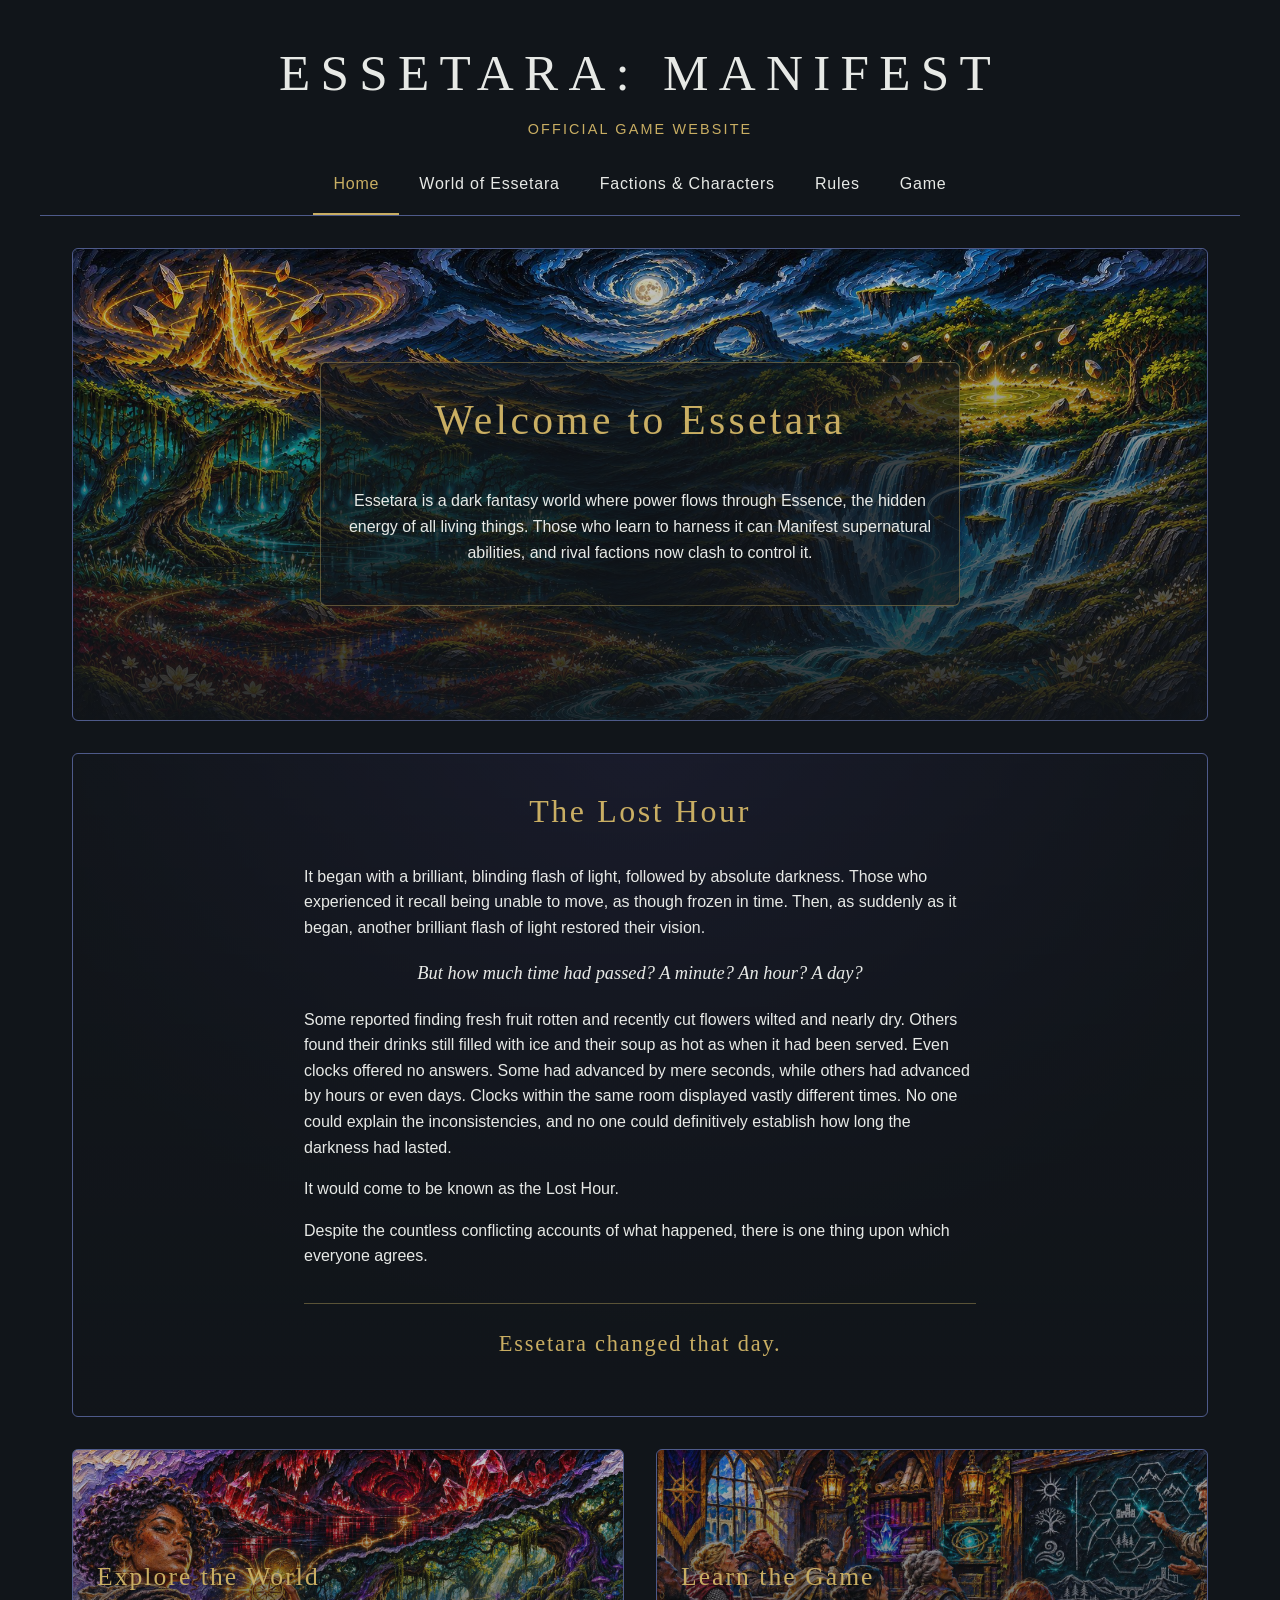
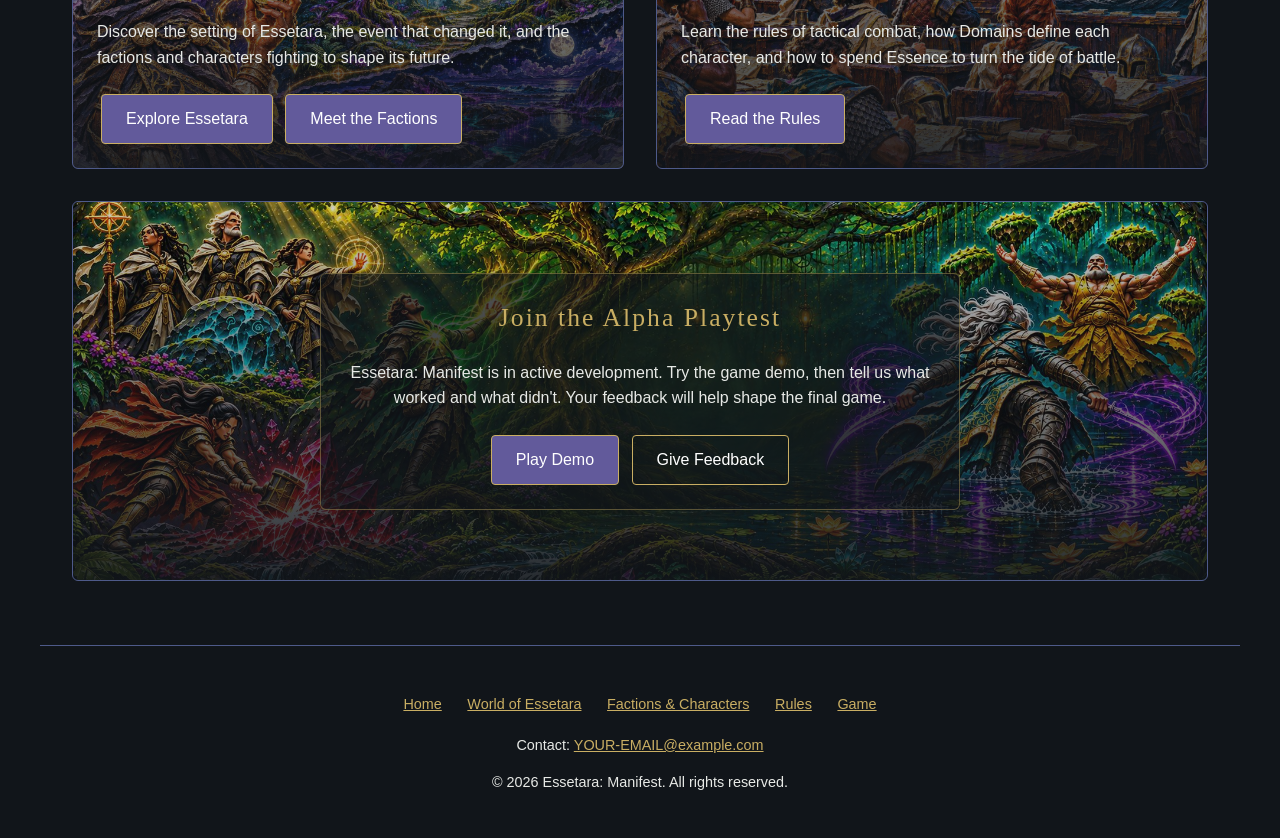
==== commit 16da63fd: "Rename World button to Explore Essetara" ====
--- a/index.html
+++ b/index.html
@@ -66,7 +66,7 @@
           <div class="card-text">
             <h2>Explore the World</h2>
             <p>Discover the setting of Essetara, the event that changed it, and the factions and characters fighting to shape its future.</p>
-            <a href="world.html" class="button">Discover the World</a>
+            <a href="world.html" class="button">Explore Essetara</a>
             <a href="factions.html" class="button">Meet the Factions</a>
           </div>
         </article>
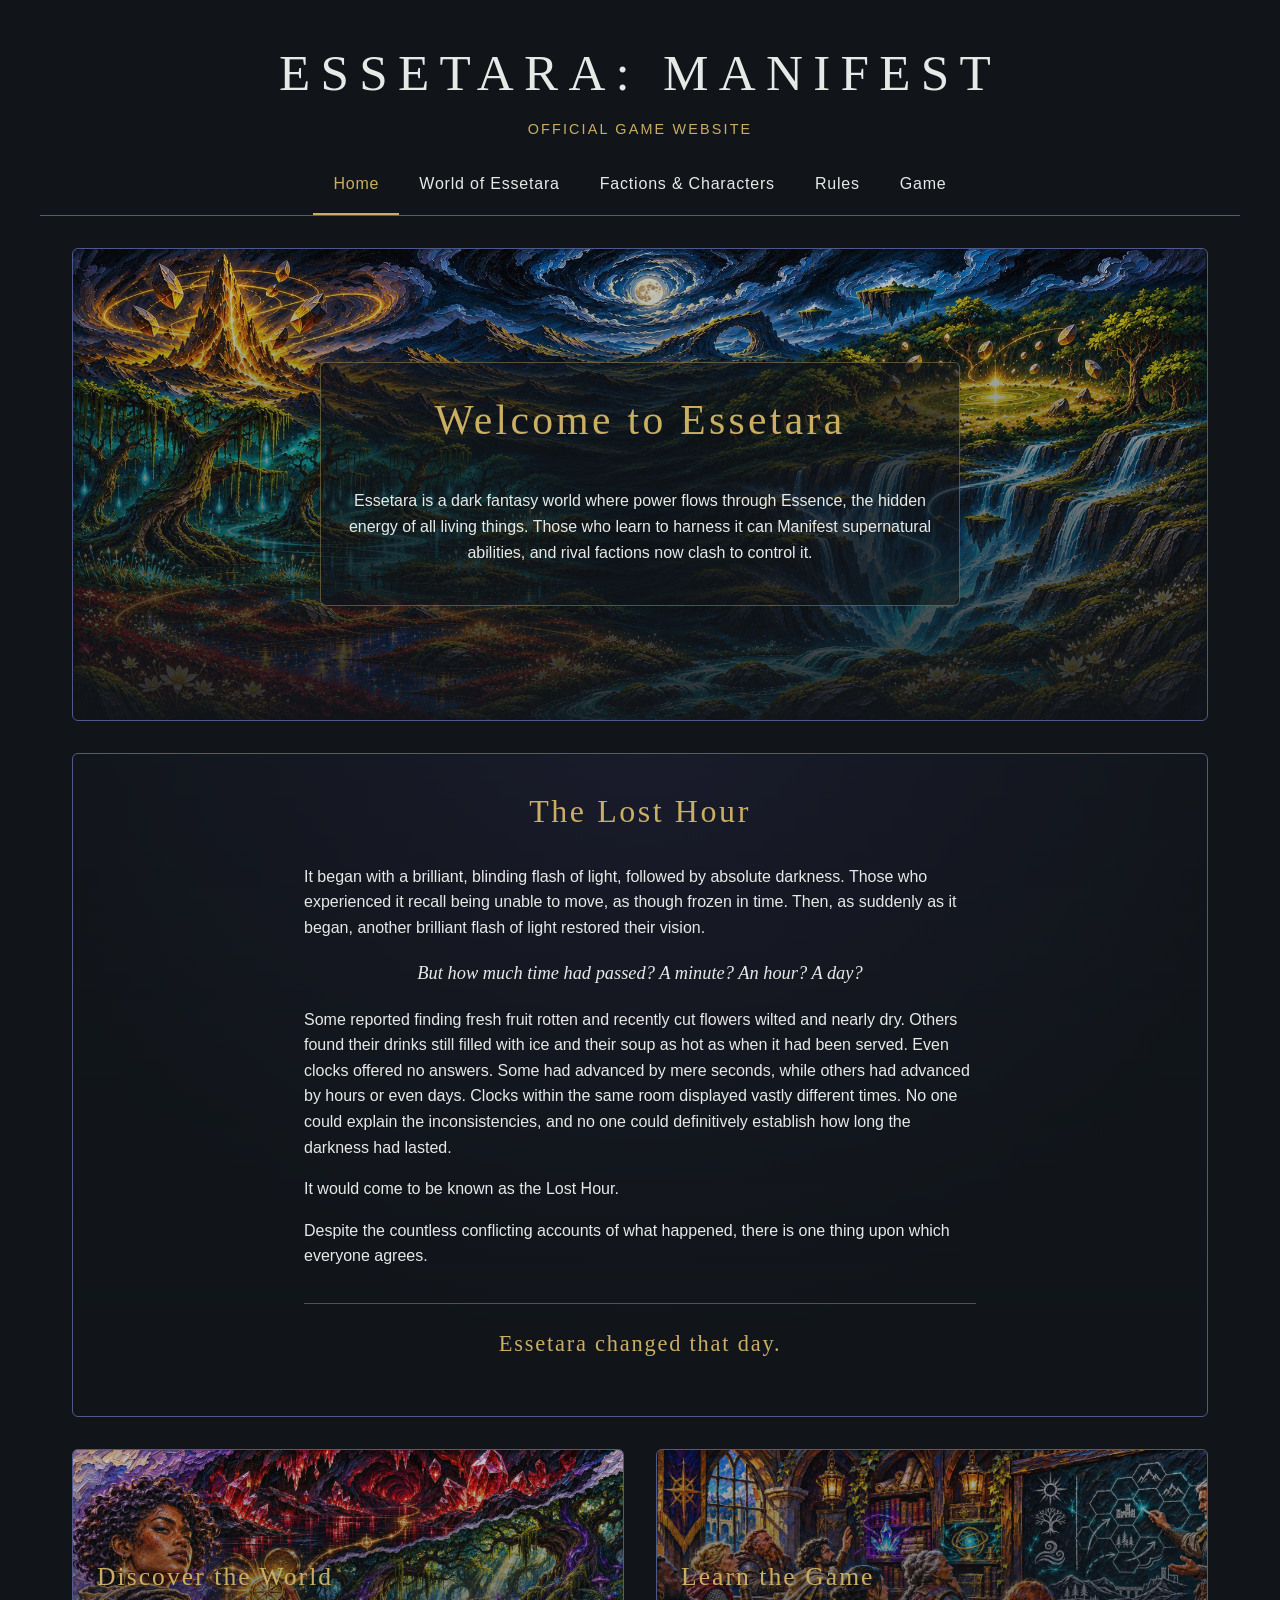
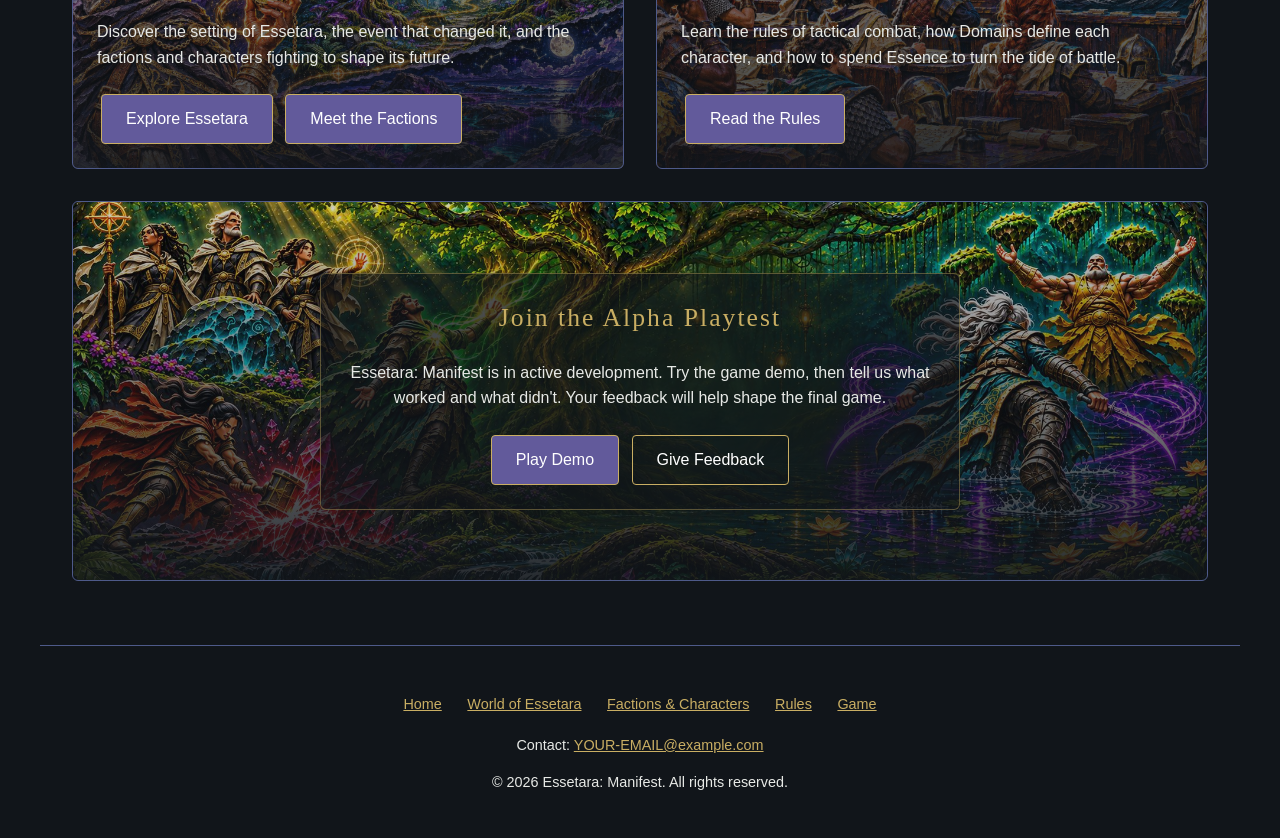
==== commit 3989993b: "Rename Explore the World card heading to Discover the World" ====
--- a/index.html
+++ b/index.html
@@ -64,7 +64,7 @@
         <!-- Card image: images/card-world.jpg -->
         <article id="explore-card" class="card">
           <div class="card-text">
-            <h2>Explore the World</h2>
+            <h2>Discover the World</h2>
             <p>Discover the setting of Essetara, the event that changed it, and the factions and characters fighting to shape its future.</p>
             <a href="world.html" class="button">Explore Essetara</a>
             <a href="factions.html" class="button">Meet the Factions</a>
